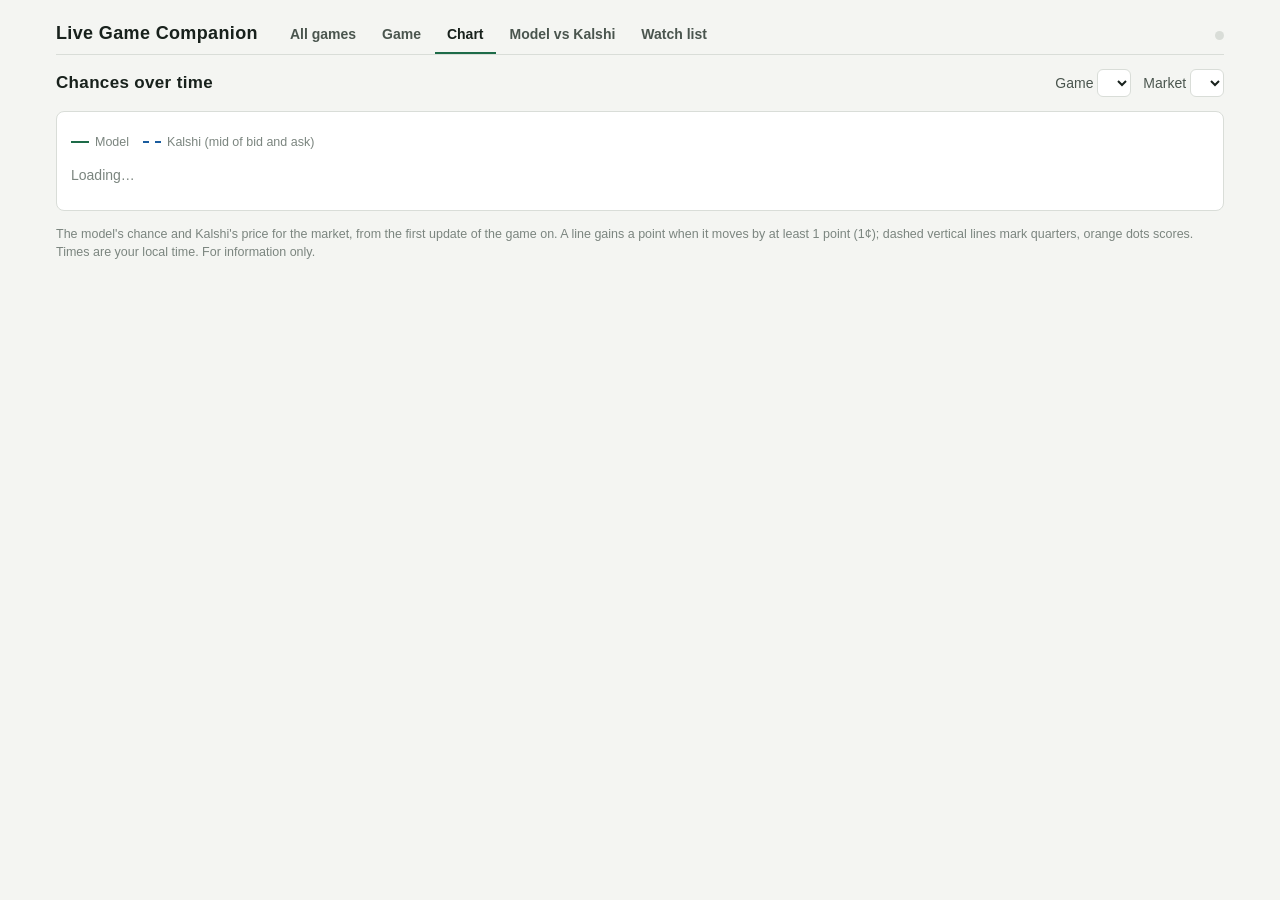
==== nflsim/hosted/chart.html @ 36de4f86 "Kalshi's live game data as the default feed; chances-over-time chart - live/kalshi_feed.py: a game's" ====
<!doctype html>
<html lang="en">
<head>
<meta charset="utf-8">
<meta name="viewport" content="width=device-width, initial-scale=1">
<title>Chances over time</title>
<style>
:root {
  --bg: #f4f5f2; --surface: #ffffff; --ink: #18211c; --ink-2: #4a554e; --ink-3: #7b857f;
  --rule: #d9ddd8; --rule-2: #eceee9; --accent: #1d6b48; --accent-wash: #e3f0e8; --warn: #9a5b00; --warn-wash: #fff3dc;
  --bar: #1d6b48; --bar-2: #c9d9cf; --link: #1a5c9e;
  --font: ui-sans-serif, -apple-system, "Segoe UI", Roboto, sans-serif; --mono: ui-monospace, "SF Mono", Menlo, monospace;
}
@media (prefers-color-scheme: dark) {
  :root:not([data-theme="light"]) {
    --bg: #0f1512; --surface: #161e1a; --ink: #e6ece8; --ink-2: #b2bcb6; --ink-3: #7f8a84;
    --rule: #2a3530; --rule-2: #212b26; --accent: #4fb582; --accent-wash: #1c3327; --warn: #f5c34f; --warn-wash: #3a2f12;
    --bar: #4fb582; --bar-2: #2c3d34; --link: #7cc4ff;
  }
}
:root[data-theme="dark"] {
  --bg: #0f1512; --surface: #161e1a; --ink: #e6ece8; --ink-2: #b2bcb6; --ink-3: #7f8a84;
  --rule: #2a3530; --rule-2: #212b26; --accent: #4fb582; --accent-wash: #1c3327; --warn: #f5c34f; --warn-wash: #3a2f12;
  --bar: #4fb582; --bar-2: #2c3d34; --link: #7cc4ff;
}
* { box-sizing: border-box; }
body { margin: 0; background: var(--bg); color: var(--ink); font: 14px/1.45 var(--font); }
a { color: var(--link); text-underline-offset: 2px; }
a:hover { text-decoration-thickness: 2px; }
.app { max-width: 1200px; margin: 0 auto; padding: 16px; display: grid; gap: 14px; }
header.site { display: flex; flex-wrap: wrap; align-items: flex-end; gap: 4px 20px; border-bottom: 1px solid var(--rule); }
.brand { font-size: 18px; font-weight: 700; letter-spacing: .02em; padding-bottom: 8px; }
.tabs { display: flex; gap: 2px; overflow-x: auto; }
.tabs a { padding: 8px 12px; color: var(--ink-2); text-decoration: none; font-weight: 600; white-space: nowrap;
  border-bottom: 3px solid transparent; margin-bottom: -1px; }
.tabs a:hover { color: var(--ink); }
.tabs a[aria-current="page"] { color: var(--ink); border-bottom-color: var(--accent); }
@keyframes flash { from { background-color: var(--warn-wash); } }
.flash { animation: flash 1.6s ease-out; }
.beat { width: 9px; height: 9px; border-radius: 50%; background: var(--rule); align-self: center; margin-left: auto; }
.beat.flash { animation: beat 1.6s ease-out; }
@keyframes beat { from { background: var(--accent); box-shadow: 0 0 0 5px var(--accent-wash); } }
header.top { display: flex; flex-wrap: wrap; gap: 10px; align-items: baseline; justify-content: space-between; }
h1 { margin: 0; font-size: 17px; letter-spacing: .02em; }
.controls { display: flex; flex-wrap: wrap; gap: 12px; align-items: center; color: var(--ink-2); }
select { font: inherit; color: var(--ink); background: var(--surface); border: 1px solid var(--rule); border-radius: 6px; padding: 4px 6px; }
.panel { background: var(--surface); border: 1px solid var(--rule); border-radius: 8px; padding: 6px 14px 10px; overflow-x: auto; }
.muted { color: var(--ink-3); }
.num { font-family: var(--mono); font-variant-numeric: tabular-nums; }
table { width: 100%; border-collapse: collapse; }
th, td { text-align: left; padding: 7px 6px; border-bottom: 1px solid var(--rule-2); vertical-align: middle; white-space: nowrap; }
th { font-size: 12px; color: var(--ink-3); font-weight: 600; }
td.r, th.r { text-align: right; }
.live { color: var(--accent); font-weight: 700; font-size: 11.5px; letter-spacing: .05em; }
.side { display: inline-block; padding: 0 8px; border-radius: 999px; font-size: 12px; font-weight: 600; }
.side.yes { background: var(--accent-wash); color: var(--accent); }
.side.no { background: var(--warn-wash); color: var(--warn); }
.gap { position: relative; height: 8px; min-width: 90px; background: var(--bar-2); border-radius: 4px; }
.gap i { position: absolute; top: 0; bottom: 0; background: var(--bar); border-radius: 4px; }
.bar .rng, .gap .rng { position: absolute; top: 50%; width: 6px; height: 6px; margin: -3px 0 0 -3px; border-radius: 50%;
  background: var(--ink); }
.rng-key { display: inline-block; width: 6px; height: 6px; border-radius: 50%; background: var(--ink); margin: 0 2px 1px 0; }
.gap b { position: absolute; top: -4px; bottom: -4px; width: 2px; margin-left: -1px; background: var(--warn); }
.err { color: var(--warn); }
button.watch { font: inherit; font-size: 12px; color: var(--ink-2); background: none; border: 1px solid var(--rule); border-radius: 999px;
  padding: 1px 8px; cursor: pointer; }
button.watch[aria-pressed="true"] { color: var(--accent); border-color: var(--accent); font-weight: 600; }
footer { color: var(--ink-3); font-size: 12.5px; display: grid; gap: 6px; }
footer p { margin: 0; }


.chart { position: relative; }
.chart svg { display: block; width: 100%; height: 340px; }
.chart .grid { stroke: var(--rule-2); stroke-width: 1; }
.chart .axis { fill: var(--ink-3); font: 11px var(--mono); }
.chart .mark { stroke: var(--rule); stroke-width: 1; stroke-dasharray: 3 3; }
.chart .mark-label { fill: var(--ink-3); font: 600 11px var(--font); }
.chart .score { fill: var(--warn); }
.chart .model { fill: none; stroke: var(--accent); stroke-width: 2.25; }
.chart .kalshi { fill: none; stroke: var(--link); stroke-width: 1.75; stroke-dasharray: 5 3; }
.chart .cursor { stroke: var(--ink-3); stroke-width: 1; }
.tip { position: absolute; top: 6px; pointer-events: none; background: var(--surface); border: 1px solid var(--rule);
  border-radius: 6px; padding: 4px 8px; font-size: 12.5px; white-space: nowrap; box-shadow: 0 2px 8px rgba(0,0,0,.08); }
.key { display: inline-flex; align-items: center; gap: 6px; margin-right: 14px; }
.key i { display: inline-block; width: 18px; height: 0; border-top: 2.25px solid var(--accent); }
.key i.k { border-top: 2px dashed var(--link); }
.now { display: flex; flex-wrap: wrap; gap: 10px 28px; padding: 6px 0 2px; }
.now div { display: grid; }
.now .lbl { font-size: 12px; color: var(--ink-3); font-weight: 600; text-transform: uppercase; letter-spacing: .04em; }
.now .v { font: 600 20px var(--mono); }
</style>
</head>
<body>
<div class="app">
  <header class="site">
    <span class="brand">Live Game Companion</span>
    <nav class="tabs" aria-label="Pages"><a href="./">All games</a><a href="game.html">Game</a><a href="chart.html" aria-current="page">Chart</a><a href="edges.html">Model vs Kalshi</a><a href="watch.html">Watch list</a></nav>
    <span class="beat" id="beat" title="Pulses when new numbers arrive"></span>
  </header>
  <header class="top">
    <h1 id="title">Chances over time</h1>
    <div class="controls">
      <label>Game <select id="game"></select></label>
      <label>Market <select id="market"></select></label>
    </div>
  </header>
  <section class="panel">
    <div class="now" id="now"></div>
    <div class="muted" style="font-size:12.5px;margin:4px 0 6px"><span class="key"><i></i>Model</span><span class="key"><i class="k"></i>Kalshi (mid of bid and ask)</span><span id="updated"></span></div>
    <div class="chart" id="chart"><p class="muted">Loading…</p></div>
  </section>
  <footer>
    <p>The model's chance and Kalshi's price for the market, from the first update of the game on. A line gains a point
      when it moves by at least 1 point (1¢); dashed vertical lines mark quarters, orange dots scores. Times are your
      local time. For information only.</p>
  </footer>
</div>

<script>
(() => {
  const EVERY_S = 10, EVENTS = "events";
  const $ = (id) => document.getElementById(id);
  const esc = (s) => String(s ?? "").replace(/[&<>"']/g, (c) => ({ "&": "&amp;", "<": "&lt;", ">": "&gt;", '"': "&quot;", "'": "&#39;" })[c]);
  const pct = (x) => x == null ? "—" : (x * 100).toFixed(0) + "%";
  const store = { get(k) { try { return localStorage.getItem(k); } catch { return null; } },
                  set(k, v) { try { v == null ? localStorage.removeItem(k) : localStorage.setItem(k, v); } catch {} } };
  const getJSON = async (path) => { const r = await fetch(path, { cache: "no-cache" }); if (!r.ok) throw new Error(r.status === 404 ? "no chart for this game yet" : r.statusText); return r.json(); };
  const hhmm = (t) => new Date(t * 1000).toLocaleTimeString([], { hour: "numeric", minute: "2-digit" });
  let games = [], data = null, hover = null, view = null, stream = null, streamAt = 0, busy = false;

  // the value of a step series at time t (its last point at or before t)
  const at = (pts, t) => { let v = null; for (const [ti, x] of pts || []) { if (ti > t) break; v = x; } return v; };

  function marketLabel(key) {
    if (key === "win") return `${data.home} wins`;
    const [, team, line] = key.split(":");
    return `${data.names["qb:" + team] || team} ${line}+ yds`;
  }

  function fillMarkets() {
    const keys = new Set(["win", ...Object.keys(data.kalshi || {})]);
    for (const k of Object.keys(data.model || {})) {  // the model's lines 150-350, plus every line Kalshi lists
      const line = +k.split(":")[2];
      if (k.startsWith("qb:") && line >= 150 && line <= 350) keys.add(k);
    }
    const sorted = [...keys].filter((k) => k === "win" || data.model[k] || data.kalshi[k]).sort((a, b) => {
      if (a === "win") return -1; if (b === "win") return 1;
      const [, ta, la] = a.split(":"), [, tb, lb] = b.split(":");
      return ta === tb ? la - lb : ta < tb ? -1 : 1;
    });
    const want = $("market").value || store.get("chart:market") || "win";
    $("market").innerHTML = sorted.map((k) => `<option value="${esc(k)}">${esc(marketLabel(k))}${data.kalshi[k] ? "" : " (model only)"}</option>`).join("");
    $("market").value = sorted.includes(want) ? want : "win";
  }

  function draw() {
    if (!data) return;
    const key = $("market").value, model = data.model[key] || [], kalshi = data.kalshi[key] || [];
    const g = games.find((x) => x.event === data.event);
    $("title").textContent = `${data.away} @ ${data.home} · ${marketLabel(key)}`;
    const all = [...model, ...kalshi];
    if (!all.length) { view = null; $("chart").innerHTML = `<p class="muted">No numbers for this market yet.</p>`; $("now").innerHTML = ""; return; }
    const t0 = Math.min(...all.map((p) => p[0])), live = g && g.state === "in";
    const t1 = Math.max(...all.map((p) => p[0]), ...(data.marks || []).map((m) => m[0]), live ? Date.now() / 1000 : 0);
    const W = $("chart").clientWidth || 800, H = 340, L = 40, R = 12, T = 22, B = 26;
    const x = (t) => L + (t1 > t0 ? (t - t0) / (t1 - t0) : 0) * (W - L - R), y = (v) => T + (1 - v) * (H - T - B);
    const path = (pts) => {
      if (!pts.length) return "";
      let d = `M${x(pts[0][0]).toFixed(1)},${y(pts[0][1]).toFixed(1)}`;
      for (let i = 1; i < pts.length; i++) d += `H${x(pts[i][0]).toFixed(1)}V${y(pts[i][1]).toFixed(1)}`;
      return d + `H${x(t1).toFixed(1)}`;
    };
    let svg = "";
    for (const v of [0, .25, .5, .75, 1]) svg += `<line class="grid" x1="${L}" x2="${W - R}" y1="${y(v)}" y2="${y(v)}"/><text class="axis" x="${L - 6}" y="${y(v) + 4}" text-anchor="end">${v * 100}%</text>`;
    const span = t1 - t0, step = span > 4 * 3600 ? 3600 : span > 7200 ? 1800 : span > 2400 ? 900 : 300;
    for (let t = Math.ceil(t0 / step) * step; t <= t1; t += step) svg += `<text class="axis" x="${x(t)}" y="${H - 8}" text-anchor="middle">${hhmm(t)}</text>`;
    for (const [t, label] of data.marks || []) {
      if (t < t0) continue;
      if (/–/.test(label)) svg += `<circle class="score" cx="${x(t)}" cy="${T - 8}" r="3.5"><title>${esc(label)} · ${hhmm(t)}</title></circle>`;
      else svg += `<line class="mark" x1="${x(t)}" x2="${x(t)}" y1="${T - 2}" y2="${H - B}"/><text class="mark-label" x="${x(t) + 4}" y="${T + 10}">${esc(label)}</text>`;
    }
    svg += `<path class="kalshi" d="${path(kalshi)}"/><path class="model" d="${path(model)}"/>`;
    svg += `<line class="cursor" id="cursor" x1="0" x2="0" y1="${T}" y2="${H - B}" visibility="hidden"/>`;
    $("chart").innerHTML = `<svg viewBox="0 0 ${W} ${H}" role="img" aria-label="${esc(marketLabel(key))} over time">${svg}</svg><div class="tip" id="tip" hidden></div>`;
    const svgEl = $("chart").querySelector("svg");
    view = { x, t0, t1, W, L, R, model, kalshi };
    svgEl.addEventListener("mousemove", (e) => {
      const r = svgEl.getBoundingClientRect(), px = (e.clientX - r.left) * W / r.width;
      hover = Math.min(t1, Math.max(t0, t0 + (px - L) / (W - L - R) * (t1 - t0)));
      readout();
    });
    svgEl.addEventListener("mouseleave", () => { hover = null; readout(); });
    readout();
  }

  // the numbers above the chart (at the cursor, or the latest) and the cursor itself
  function readout() {
    if (!view) return;
    const { x, t1, W, model, kalshi } = view, tnow = hover ?? t1, m = at(model, tnow), k = at(kalshi, tnow);
    const score = [...(data.marks || [])].filter((mk) => /–/.test(mk[1]) && mk[0] <= tnow).pop();
    $("now").innerHTML = [["Model", pct(m)], ["Kalshi", pct(k)],
      ["Gap", m == null || k == null ? "—" : `${m - k >= 0 ? "+" : "−"}${Math.abs(Math.round((m - k) * 100))}`],
      [hover != null ? "At" : "Updated", hhmm(tnow)], ["Score", score ? esc(score[1]) : "—"]]
      .map(([l, v]) => `<div><span class="lbl">${l}</span><span class="v">${v}</span></div>`).join("");
    const cur = $("cursor"), tip = $("tip");
    if (!cur || !tip) return;
    cur.setAttribute("visibility", hover == null ? "hidden" : "visible");
    tip.hidden = hover == null;
    if (hover == null) return;
    cur.setAttribute("x1", x(hover)); cur.setAttribute("x2", x(hover));
    tip.innerHTML = `${hhmm(hover)} · model ${pct(m)} · Kalshi ${pct(k)}`;
    tip.style.left = Math.min(W - 230, Math.max(0, x(hover) + 8)) * ($("chart").clientWidth / W) + "px";
  }

  function setData(d) {
    data = d;
    fillMarkets();
    draw();
    const b = $("beat"); b.classList.remove("flash"); void b.offsetWidth; b.classList.add("flash");
  }

  async function load() {
    const ev = $("game").value;
    if (!ev) return;
    try { setData(await getJSON(`series/${ev}.json`)); $("updated").textContent = ""; }
    catch (e) { data = null; $("chart").innerHTML = `<p class="muted">${esc(e.message)}: a game's chart starts with its first update while the worker runs.</p>`; $("now").innerHTML = ""; }
  }

  function follow() {
    if (stream) stream.close();
    stream = null;
    if (!window.EventSource) return;
    stream = new EventSource(`${EVENTS}?only=${encodeURIComponent("series/" + $("game").value + ".json")}`);
    stream.addEventListener("file", (e) => { streamAt = Date.now(); const f = JSON.parse(e.data); setData(f.body); });
    stream.addEventListener("ping", () => { streamAt = Date.now(); });
  }

  async function start() {
    try { games = await getJSON("games.json"); } catch { games = []; }
    const asked = new URLSearchParams(location.search).get("event");
    const order = { in: 0, pre: 1, post: 2 };
    games.sort((a, b) => (order[a.state] ?? 3) - (order[b.state] ?? 3));
    $("game").innerHTML = games.map((g) => `<option value="${esc(g.event)}">${esc(g.away)} @ ${esc(g.home)}${g.state === "in" ? " · live" : g.state === "post" ? " · final" : ""}</option>`).join("");
    const pick = [asked, store.get("live:game")].find((e) => e && games.some((g) => g.event === e));
    if (pick) $("game").value = pick;
    await load();
    follow();
  }

  $("game").addEventListener("change", () => {
    store.set("live:game", $("game").value);
    history.replaceState(null, "", "?event=" + encodeURIComponent($("game").value));
    load(); follow();
  });
  $("market").addEventListener("change", () => { store.set("chart:market", $("market").value); hover = null; draw(); });
  window.addEventListener("resize", () => draw());
  setInterval(() => { if (!busy && Date.now() - streamAt > 40000) { busy = true; load().finally(() => { busy = false; }); } }, EVERY_S * 1000);
  start();
})();
</script>
</body>
</html>
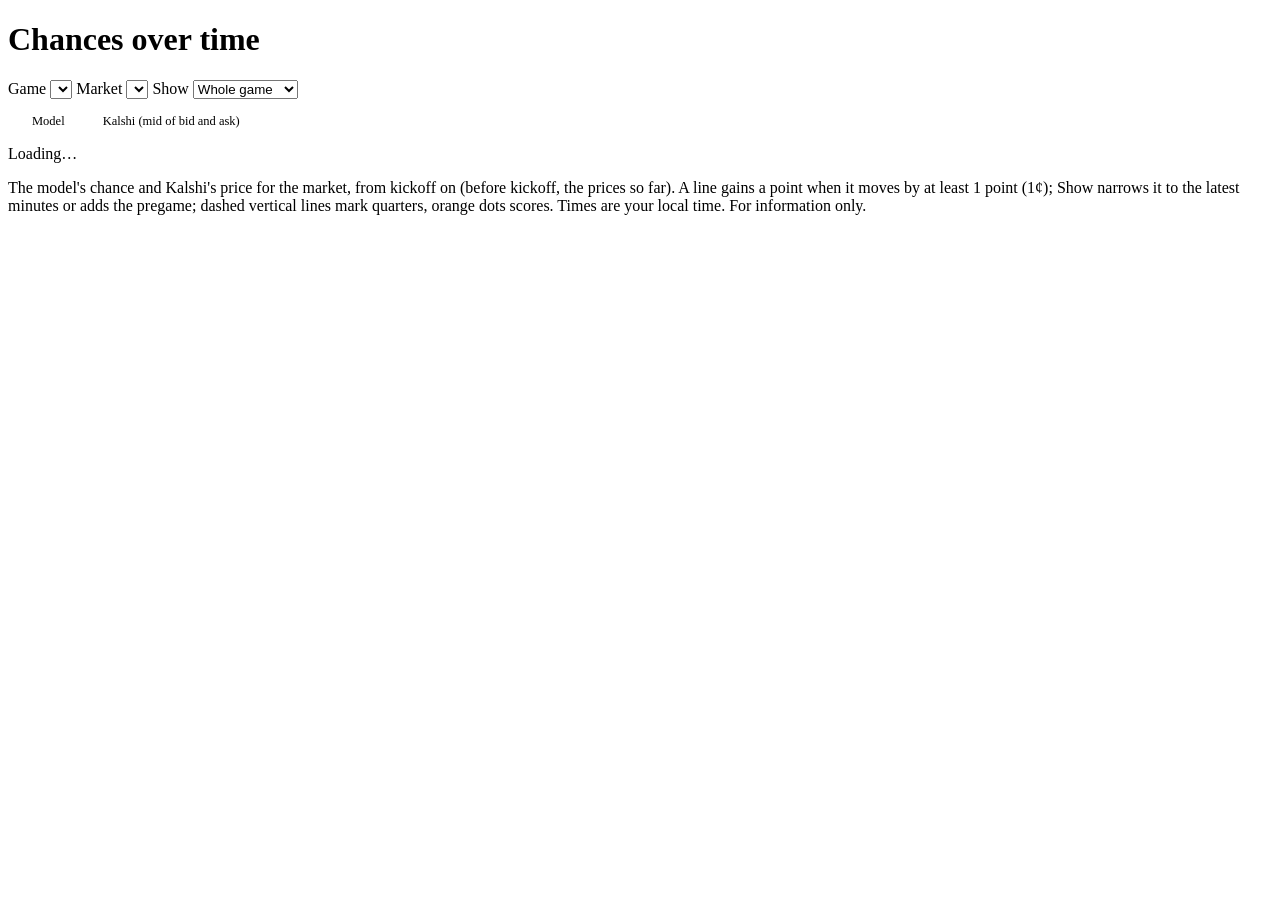
==== commit 3e5ac057: "Frontend pass: game page reordered, shared page code, chart and recap fixes From the review in docs/" ====
--- a/nflsim/hosted/chart.html
+++ b/nflsim/hosted/chart.html
@@ -5,68 +5,7 @@
 <meta name="viewport" content="width=device-width, initial-scale=1">
 <title>Chances over time</title>
 <style>
-:root {
-  --bg: #f4f5f2; --surface: #ffffff; --ink: #18211c; --ink-2: #4a554e; --ink-3: #7b857f;
-  --rule: #d9ddd8; --rule-2: #eceee9; --accent: #1d6b48; --accent-wash: #e3f0e8; --warn: #9a5b00; --warn-wash: #fff3dc;
-  --bar: #1d6b48; --bar-2: #c9d9cf; --link: #1a5c9e;
-  --font: ui-sans-serif, -apple-system, "Segoe UI", Roboto, sans-serif; --mono: ui-monospace, "SF Mono", Menlo, monospace;
-}
-@media (prefers-color-scheme: dark) {
-  :root:not([data-theme="light"]) {
-    --bg: #0f1512; --surface: #161e1a; --ink: #e6ece8; --ink-2: #b2bcb6; --ink-3: #7f8a84;
-    --rule: #2a3530; --rule-2: #212b26; --accent: #4fb582; --accent-wash: #1c3327; --warn: #f5c34f; --warn-wash: #3a2f12;
-    --bar: #4fb582; --bar-2: #2c3d34; --link: #7cc4ff;
-  }
-}
-:root[data-theme="dark"] {
-  --bg: #0f1512; --surface: #161e1a; --ink: #e6ece8; --ink-2: #b2bcb6; --ink-3: #7f8a84;
-  --rule: #2a3530; --rule-2: #212b26; --accent: #4fb582; --accent-wash: #1c3327; --warn: #f5c34f; --warn-wash: #3a2f12;
-  --bar: #4fb582; --bar-2: #2c3d34; --link: #7cc4ff;
-}
-* { box-sizing: border-box; }
-body { margin: 0; background: var(--bg); color: var(--ink); font: 14px/1.45 var(--font); }
-a { color: var(--link); text-underline-offset: 2px; }
-a:hover { text-decoration-thickness: 2px; }
-.app { max-width: 1200px; margin: 0 auto; padding: 16px; display: grid; gap: 14px; }
-header.site { display: flex; flex-wrap: wrap; align-items: flex-end; gap: 4px 20px; border-bottom: 1px solid var(--rule); }
-.brand { font-size: 18px; font-weight: 700; letter-spacing: .02em; padding-bottom: 8px; }
-.tabs { display: flex; gap: 2px; overflow-x: auto; }
-.tabs a { padding: 8px 12px; color: var(--ink-2); text-decoration: none; font-weight: 600; white-space: nowrap;
-  border-bottom: 3px solid transparent; margin-bottom: -1px; }
-.tabs a:hover { color: var(--ink); }
-.tabs a[aria-current="page"] { color: var(--ink); border-bottom-color: var(--accent); }
-@keyframes flash { from { background-color: var(--warn-wash); } }
-.flash { animation: flash 1.6s ease-out; }
-.beat { width: 9px; height: 9px; border-radius: 50%; background: var(--rule); align-self: center; margin-left: auto; }
-.beat.flash { animation: beat 1.6s ease-out; }
-@keyframes beat { from { background: var(--accent); box-shadow: 0 0 0 5px var(--accent-wash); } }
-header.top { display: flex; flex-wrap: wrap; gap: 10px; align-items: baseline; justify-content: space-between; }
-h1 { margin: 0; font-size: 17px; letter-spacing: .02em; }
-.controls { display: flex; flex-wrap: wrap; gap: 12px; align-items: center; color: var(--ink-2); }
-select { font: inherit; color: var(--ink); background: var(--surface); border: 1px solid var(--rule); border-radius: 6px; padding: 4px 6px; }
-.panel { background: var(--surface); border: 1px solid var(--rule); border-radius: 8px; padding: 6px 14px 10px; overflow-x: auto; }
-.muted { color: var(--ink-3); }
-.num { font-family: var(--mono); font-variant-numeric: tabular-nums; }
-table { width: 100%; border-collapse: collapse; }
-th, td { text-align: left; padding: 7px 6px; border-bottom: 1px solid var(--rule-2); vertical-align: middle; white-space: nowrap; }
-th { font-size: 12px; color: var(--ink-3); font-weight: 600; }
-td.r, th.r { text-align: right; }
-.live { color: var(--accent); font-weight: 700; font-size: 11.5px; letter-spacing: .05em; }
-.side { display: inline-block; padding: 0 8px; border-radius: 999px; font-size: 12px; font-weight: 600; }
-.side.yes { background: var(--accent-wash); color: var(--accent); }
-.side.no { background: var(--warn-wash); color: var(--warn); }
-.gap { position: relative; height: 8px; min-width: 90px; background: var(--bar-2); border-radius: 4px; }
-.gap i { position: absolute; top: 0; bottom: 0; background: var(--bar); border-radius: 4px; }
-.bar .rng, .gap .rng { position: absolute; top: 50%; width: 6px; height: 6px; margin: -3px 0 0 -3px; border-radius: 50%;
-  background: var(--ink); }
-.rng-key { display: inline-block; width: 6px; height: 6px; border-radius: 50%; background: var(--ink); margin: 0 2px 1px 0; }
-.gap b { position: absolute; top: -4px; bottom: -4px; width: 2px; margin-left: -1px; background: var(--warn); }
-.err { color: var(--warn); }
-button.watch { font: inherit; font-size: 12px; color: var(--ink-2); background: none; border: 1px solid var(--rule); border-radius: 999px;
-  padding: 1px 8px; cursor: pointer; }
-button.watch[aria-pressed="true"] { color: var(--accent); border-color: var(--accent); font-weight: 600; }
-footer { color: var(--ink-3); font-size: 12.5px; display: grid; gap: 6px; }
-footer p { margin: 0; }
+/*@shared.css*/
 
 
 .chart { position: relative; }
@@ -74,7 +13,7 @@
 .chart .grid { stroke: var(--rule-2); stroke-width: 1; }
 .chart .axis { fill: var(--ink-3); font: 11px var(--mono); }
 .chart .mark { stroke: var(--rule); stroke-width: 1; stroke-dasharray: 3 3; }
-.chart .mark-label { fill: var(--ink-3); font: 600 11px var(--font); }
+.chart .mark-label { fill: var(--ink-3); font: 600 11px var(--font); stroke: var(--surface); stroke-width: 3px; paint-order: stroke; }
 .chart .score { fill: var(--warn); }
 .chart .model { fill: none; stroke: var(--accent); stroke-width: 2.25; }
 .chart .kalshi { fill: none; stroke: var(--link); stroke-width: 1.75; stroke-dasharray: 5 3; }
@@ -92,16 +31,13 @@
 </head>
 <body>
 <div class="app">
-  <header class="site">
-    <span class="brand">Live Game Companion</span>
-    <nav class="tabs" aria-label="Pages"><a href="./">All games</a><a href="game.html">Game</a><a href="chart.html" aria-current="page">Chart</a><a href="edges.html">Model vs Kalshi</a><a href="watch.html">Watch list</a></nav>
-    <span class="beat" id="beat" title="Pulses when new numbers arrive"></span>
-  </header>
+  <!--@nav Chart-->
   <header class="top">
     <h1 id="title">Chances over time</h1>
     <div class="controls">
       <label>Game <select id="game"></select></label>
       <label>Market <select id="market"></select></label>
+      <label>Show <select id="range"><option value="0">Whole game</option><option value="-1">With pregame</option><option value="300">Last 5 min</option><option value="900">Last 15 min</option><option value="1800">Last 30 min</option><option value="3600">Last hour</option></select></label>
     </div>
   </header>
   <section class="panel">
@@ -110,23 +46,22 @@
     <div class="chart" id="chart"><p class="muted">Loading…</p></div>
   </section>
   <footer>
-    <p>The model's chance and Kalshi's price for the market, from the first update of the game on. A line gains a point
-      when it moves by at least 1 point (1¢); dashed vertical lines mark quarters, orange dots scores. Times are your
+    <p>The model's chance and Kalshi's price for the market, from kickoff on (before kickoff, the prices so far). A line gains a point
+      when it moves by at least 1 point (1¢); Show narrows it to the latest minutes or adds the pregame; dashed vertical lines mark quarters, orange dots scores. Times are your
       local time. For information only.</p>
   </footer>
 </div>
 
 <script>
+/*@shared.js*/
+</script>
+<script>
 (() => {
-  const EVERY_S = 10, EVENTS = "events";
-  const $ = (id) => document.getElementById(id);
-  const esc = (s) => String(s ?? "").replace(/[&<>"']/g, (c) => ({ "&": "&amp;", "<": "&lt;", ">": "&gt;", '"': "&quot;", "'": "&#39;" })[c]);
-  const pct = (x) => x == null ? "—" : (x * 100).toFixed(0) + "%";
-  const store = { get(k) { try { return localStorage.getItem(k); } catch { return null; } },
-                  set(k, v) { try { v == null ? localStorage.removeItem(k) : localStorage.setItem(k, v); } catch {} } };
-  const getJSON = async (path) => { const r = await fetch(path, { cache: "no-cache" }); if (!r.ok) throw new Error(r.status === 404 ? "no chart for this game yet" : r.statusText); return r.json(); };
+  const { $, esc, pct, kickoff, store, restart, listen, streaming } = nfl;
+  const getJSON = (path) => nfl.getJSON(path, "no chart for this game yet");
+  const EVERY_S = 10;
   const hhmm = (t) => new Date(t * 1000).toLocaleTimeString([], { hour: "numeric", minute: "2-digit" });
-  let games = [], data = null, hover = null, view = null, stream = null, streamAt = 0, busy = false;
+  let games = [], data = null, hover = null, view = null, busy = false;
 
   // the value of a step series at time t (its last point at or before t)
   const at = (pts, t) => { let v = null; for (const [ti, x] of pts || []) { if (ti > t) break; v = x; } return v; };
@@ -160,11 +95,16 @@
     $("title").textContent = `${data.away} @ ${data.home} · ${marketLabel(key)}`;
     const all = [...model, ...kalshi];
     if (!all.length) { view = null; $("chart").innerHTML = `<p class="muted">No numbers for this market yet.</p>`; $("now").innerHTML = ""; return; }
-    const t0 = Math.min(...all.map((p) => p[0])), live = g && g.state === "in";
+    const live = g && g.state === "in", first = Math.min(...all.map((p) => p[0]));
     const t1 = Math.max(...all.map((p) => p[0]), ...(data.marks || []).map((m) => m[0]), live ? Date.now() / 1000 : 0);
+    const kick = g ? Date.parse(g.kickoff) / 1000 : NaN, range = +$("range").value;
+    // the time span shown: from kickoff, unless the pregame is asked for or there is nothing else yet
+    const start = range < 0 || !(kick < t1) ? first : Math.max(first, kick), t0 = range > 0 ? Math.max(start, t1 - range) : start;
     const W = $("chart").clientWidth || 800, H = 340, L = 40, R = 12, T = 22, B = 26;
     const x = (t) => L + (t1 > t0 ? (t - t0) / (t1 - t0) : 0) * (W - L - R), y = (v) => T + (1 - v) * (H - T - B);
-    const path = (pts) => {
+    const path = (all) => {  // from the value at the left edge on
+      const start = at(all, t0), rest = all.filter((p) => p[0] > t0);
+      const pts = start != null ? [[t0, start], ...rest] : rest;
       if (!pts.length) return "";
       let d = `M${x(pts[0][0]).toFixed(1)},${y(pts[0][1]).toFixed(1)}`;
       for (let i = 1; i < pts.length; i++) d += `H${x(pts[i][0]).toFixed(1)}V${y(pts[i][1]).toFixed(1)}`;
@@ -172,14 +112,20 @@
     };
     let svg = "";
     for (const v of [0, .25, .5, .75, 1]) svg += `<line class="grid" x1="${L}" x2="${W - R}" y1="${y(v)}" y2="${y(v)}"/><text class="axis" x="${L - 6}" y="${y(v) + 4}" text-anchor="end">${v * 100}%</text>`;
-    const span = t1 - t0, step = span > 4 * 3600 ? 3600 : span > 7200 ? 1800 : span > 2400 ? 900 : 300;
+    const perS = (W - L - R) / Math.max(t1 - t0, 1);  // the smallest step whose time labels don't touch
+    const step = [60, 300, 900, 1800, 3600, 7200, 14400, 28800, 86400].find((s) => s * perS >= 70) || 172800;
     for (let t = Math.ceil(t0 / step) * step; t <= t1; t += step) svg += `<text class="axis" x="${x(t)}" y="${H - 8}" text-anchor="middle">${hhmm(t)}</text>`;
+    let labels = "", labelEnd = -Infinity;  // quarter labels too close together keep their line and lose the text
     for (const [t, label] of data.marks || []) {
       if (t < t0) continue;
       if (/–/.test(label)) svg += `<circle class="score" cx="${x(t)}" cy="${T - 8}" r="3.5"><title>${esc(label)} · ${hhmm(t)}</title></circle>`;
-      else svg += `<line class="mark" x1="${x(t)}" x2="${x(t)}" y1="${T - 2}" y2="${H - B}"/><text class="mark-label" x="${x(t) + 4}" y="${T + 10}">${esc(label)}</text>`;
+      else {
+        const w = 7 * label.length, right = x(t) + 4 + w > W - R, from = right ? x(t) - 4 - w : x(t) + 4, show = from >= labelEnd;
+        svg += `<line class="mark" x1="${x(t)}" x2="${x(t)}" y1="${T - 2}" y2="${H - B}"/>`;
+        if (show) { labels += `<text class="mark-label" x="${from}" y="${T + 10}">${esc(label)}</text>`; labelEnd = from + w + 4; }
+      }
     }
-    svg += `<path class="kalshi" d="${path(kalshi)}"/><path class="model" d="${path(model)}"/>`;
+    svg += `<path class="kalshi" d="${path(kalshi)}"/><path class="model" d="${path(model)}"/>${labels}`;
     svg += `<line class="cursor" id="cursor" x1="0" x2="0" y1="${T}" y2="${H - B}" visibility="hidden"/>`;
     $("chart").innerHTML = `<svg viewBox="0 0 ${W} ${H}" role="img" aria-label="${esc(marketLabel(key))} over time">${svg}</svg><div class="tip" id="tip" hidden></div>`;
     const svgEl = $("chart").querySelector("svg");
@@ -199,7 +145,7 @@
     const { x, t1, W, model, kalshi } = view, tnow = hover ?? t1, m = at(model, tnow), k = at(kalshi, tnow);
     const score = [...(data.marks || [])].filter((mk) => /–/.test(mk[1]) && mk[0] <= tnow).pop();
     $("now").innerHTML = [["Model", pct(m)], ["Kalshi", pct(k)],
-      ["Gap", m == null || k == null ? "—" : `${m - k >= 0 ? "+" : "−"}${Math.abs(Math.round((m - k) * 100))}`],
+      ["Gap", m == null || k == null ? "—" : (() => { const g = Math.round((m - k) * 100); return g === 0 ? "±0" : `${g > 0 ? "+" : "−"}${Math.abs(g)}`; })()],
       [hover != null ? "At" : "Updated", hhmm(tnow)], ["Score", score ? esc(score[1]) : "—"]]
       .map(([l, v]) => `<div><span class="lbl">${l}</span><span class="v">${v}</span></div>`).join("");
     const cur = $("cursor"), tip = $("tip");
@@ -216,7 +162,7 @@
     data = d;
     fillMarkets();
     draw();
-    const b = $("beat"); b.classList.remove("flash"); void b.offsetWidth; b.classList.add("flash");
+    restart($("beat"));
   }
 
   async function load() {
@@ -227,12 +173,7 @@
   }
 
   function follow() {
-    if (stream) stream.close();
-    stream = null;
-    if (!window.EventSource) return;
-    stream = new EventSource(`${EVENTS}?only=${encodeURIComponent("series/" + $("game").value + ".json")}`);
-    stream.addEventListener("file", (e) => { streamAt = Date.now(); const f = JSON.parse(e.data); setData(f.body); });
-    stream.addEventListener("ping", () => { streamAt = Date.now(); });
+    listen([`series/${$("game").value}.json`], (path, body) => setData(body));
   }
 
   async function start() {
@@ -253,8 +194,10 @@
     load(); follow();
   });
   $("market").addEventListener("change", () => { store.set("chart:market", $("market").value); hover = null; draw(); });
+  $("range").value = ["0", "-1", "300", "900", "1800", "3600"].includes(store.get("chart:range")) ? store.get("chart:range") : "0";
+  $("range").addEventListener("change", () => { store.set("chart:range", $("range").value); hover = null; draw(); });
   window.addEventListener("resize", () => draw());
-  setInterval(() => { if (!busy && Date.now() - streamAt > 40000) { busy = true; load().finally(() => { busy = false; }); } }, EVERY_S * 1000);
+  setInterval(() => { if (!busy && !streaming()) { busy = true; load().finally(() => { busy = false; }); } }, EVERY_S * 1000);
   start();
 })();
 </script>
